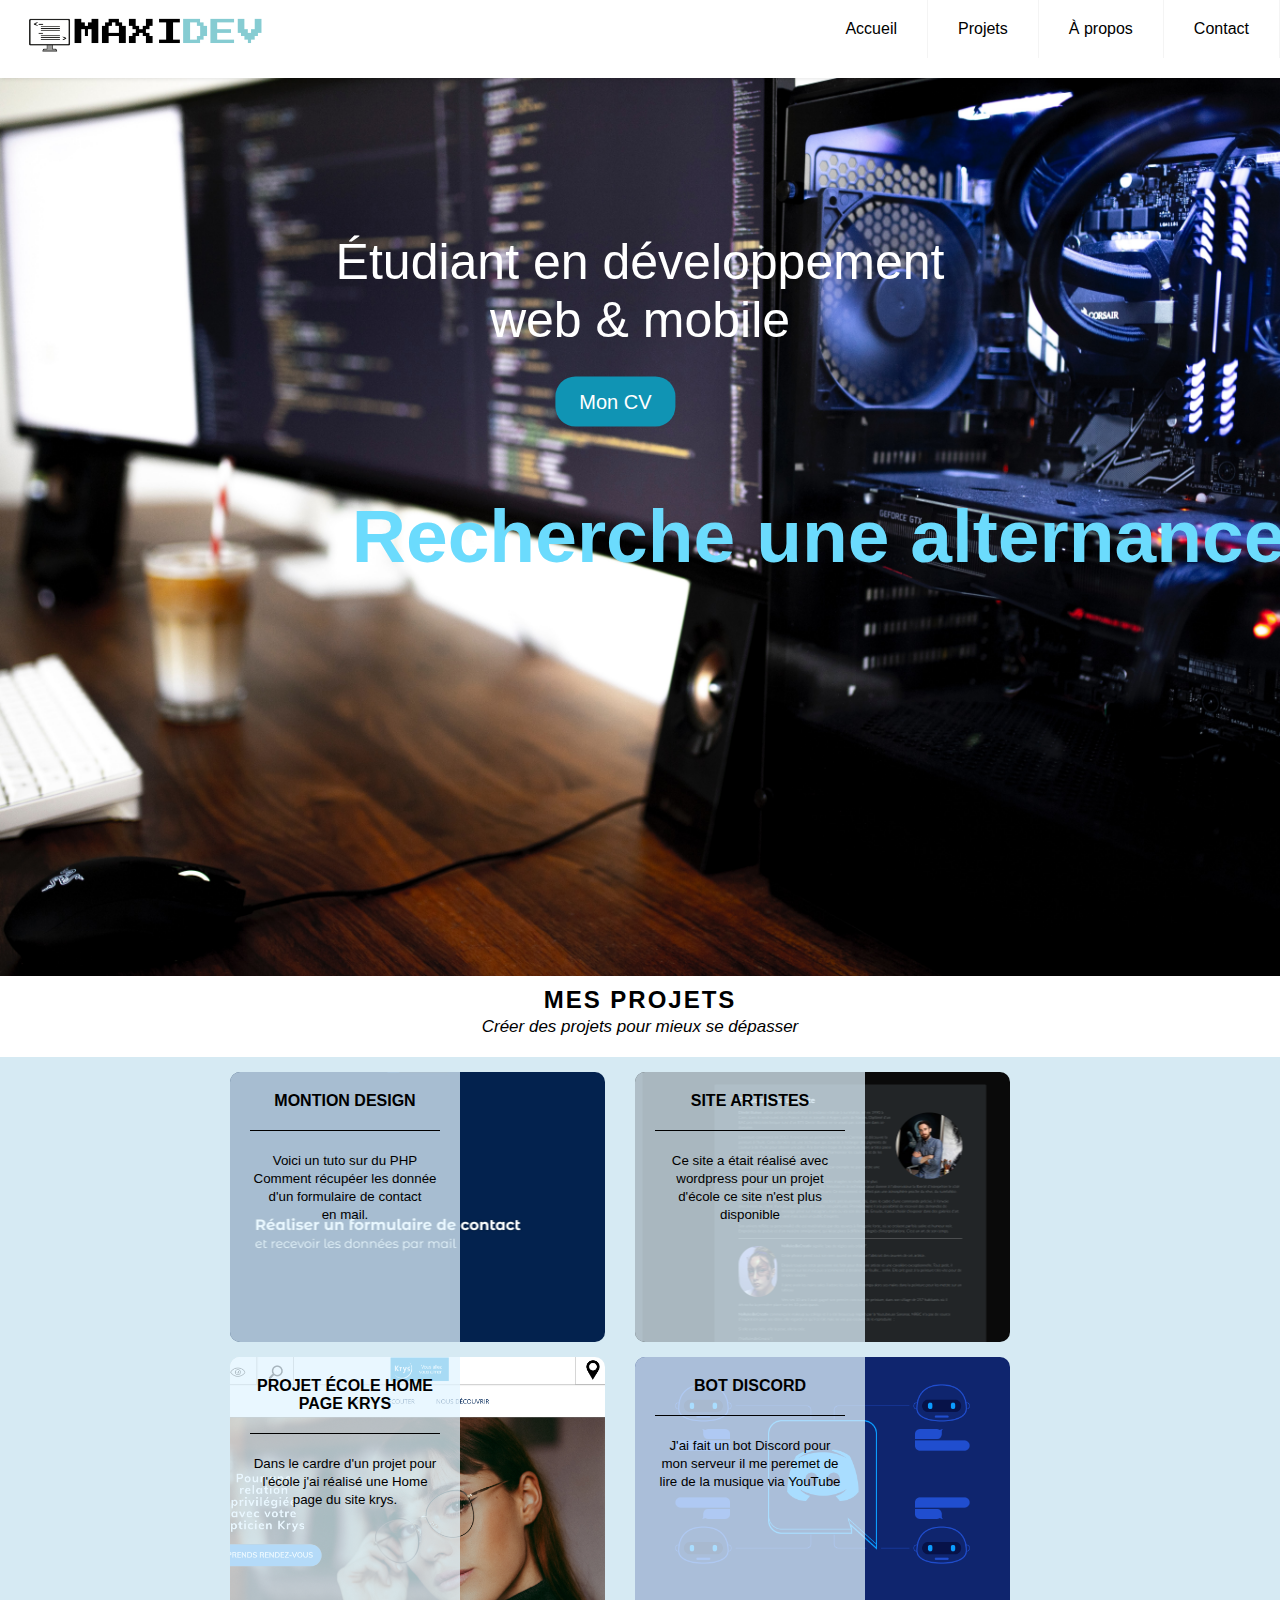
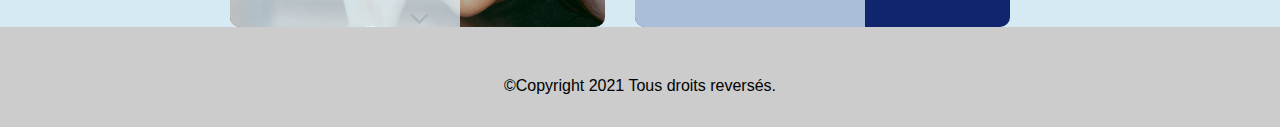
==== index.html @ e9b29162 "imaghe" ====
<!DOCTYPE html>
<html lang="fr-fr">
<head>
    <meta charset="UTF-8">
    <meta name="viewport" content="width=device-width, initial-scale=1.0">
    <link rel="stylesheet" href="style.css">
    <link rel="icon" href="https://maxime-louis-nws.netlify.app/images/pc.png" type="image/x-icon">
    <title>Maxime Louis</title>
</head>
<body>

<header class="header">
    <a href="/index.html" class="logo"><img src="/images/logo-maxidev-new.png"></a>
    <input class="menu-btn" type="checkbox" id="menu-btn" />
    <label class="menu-icon" for="menu-btn"><span class="navicon"></span></label>
    
    <ul class="menu">
      <li><a href="#main-image">Accueil</a></li>
      <li><a href="/projets/projets.html">Projets</a></li>
      <li><a href="/à propo/apropo.html">À propos</a></li>
      <li><a href="/contact/contac.html">Contact</a></li>
    </ul>     
</header>


<section id="main-image">
<div>
    <div class="wrapper">  
        <h2>Étudiant en développement<br> web & mobile <br> </h2>
    </div>

    <div class="button-1">
        <a href="/images/CV maxime sans l'adresse.pdf" class="Button-1">Mon CV</a>
    </div>
</div>
</section>


<div class="text">
   <p>Recherche une alternance</p>
</div>

<div class="section-title">
    <h3>Mes Projets</h3>
    <p><small>Créer des projets pour mieux se dépasser</small></p>       
    <div class="clear"></div>
 </div>

<div class="content">
  <section id="Projets">
    <div class="wrapper">
        <a href="/Montion Design/tuto.html">
<article style="background-image: url(images/Capture\ d’écran\ 2021-07-21\ 095622.jpg);">
    <div class="overlay">
        <h4>Montion Design</h4>
        <p><small>Voici un tuto sur du PHP <br> Comment récupéer les donnée <br> d'un formulaire de contact <br> en mail. </small></p>                
    </div>      
</article>
</a>     

<a href="https://mlouis.normandieweb.school">
    <article style="background-image: url(images/projects/site-artistes.png);">
    <div class="overlay">
        <h4>Site Artistes</h4>
        <p><small>Ce site a était réalisé avec wordpress pour un projet d'école  ce site n'est plus disponible </small></p>
        </div>        
    </article>
</div>   
</a>

<div class="clear"></div>   
</section>

<section id="Projets">
<div class="wrapper">
    <a href="https://xd.adobe.com/view/74939ae3-7681-4254-833b-091c26c44d65-21c0/">

        <article style="background-image: url(/images/sitekrys.png)">
            <div class="overlay">
                <h4>Projet école Home page Krys</h4>
                <p><small>Dans le cardre d'un projet pour l'école j'ai réalisé une Home page du site krys.</small></p>                
            </div>  
        </article>     
    </a>       


<a href="https://github.com/maxime-louis14/Discord-Bot">
 <article style="background-image: url(/images/projects/how-to-make-a-discord-bot-7c0fe302b98b05b145682344b3a4ec59.png);">
    <div class="overlay">
   <h4>Bot Discord</h4>
    <p><small>J'ai fait un bot Discord pour mon serveur il me peremet de lire de la musique via YouTube</small></p>                
  </div>
</article>
</a>

</div>   
    <div class="clear"></div>   
</div>
</section>


<script src="/monjs.JS"></script>

<footer>
<p>©Copyright 2021 Tous droits reversés.</p> 
</footer>

</body>
</html>
---- style.css ----
/*GENERAL*/
*{
  margin: 0px;
  padding: 0px;
}
body {
  font-family:sans-serif;
}


ul {
  list-style: none;
}

a  {
  text-decoration: none;
  color:black;
}

.text p{
  font-weight: bold;
  text-align: center;
  position: absolute;
  top: 50%;
  left: 18%;
  transform: translate(13%, 50%);
  font-size: 75px;
  color: rgb(107, 219, 253);
}

.wrapper {
  width: 820px;
  margin: 0 auto;
} 

h2 {
  color:rgb(255, 255, 255);
  font-size: 50px;
}

h3 {
  color:rgb(0, 0, 0);
  font-size: 24px;
}

 a h4  {
  text-transform: uppercase;
}

#main-image {
  width: 80%;
  padding: 10%;
  position: relative;
  height: 80vh;
  background-size: cover;
  background-position: 25%;
  display:flex;
  align-items: center;
  justify-content:center;
  background-image: url(/images/backgrounds/setup3.jpg);
}


#main-image h2 {
  font-weight: normal;
  text-align: center;
  margin-top: -255px;
}

.Button-1 {
  position: relative;
  transform: translate(127%, -55%);
  left: 173px;
  top:55px;
  display: block;
  width: 120px;
  height: 50px;
  background-color: rgb(16, 148, 180);
  color:rgb(255, 255, 255);
  font-size: 20px;
  line-height: 50px;
  text-align: center;
  border-radius: 20px;
}

.section-title small { 
  font-size: 17px;
  font-style: italic;
  
}

.section-title h3 {
  margin-top: 10px;
  text-align: center;
  font-weight: 300;
  letter-spacing: 2px;
  text-transform: uppercase;
  margin-bottom: 3px;
  font-weight: bold;
}

.section-title p{
  text-align: center;
  margin-bottom: 20px;
}

.bleu
{
  color: rgb(16, 148, 180);
}
.clear{
  clear: both;
}

/* Projets*/

article {
  position: relative;
  height: 100vh;
  background-size: cover;
  background-position: 50%;
  display: flex;
  align-items: center;
  justify-content:center;

}

#Projets {
  background-color: rgb(214, 234, 243);
  padding: 0px 0;
}

#Projets article {
  width: 375px;
  height: 270px;
 float: left;
  border-radius: 10px;
  margin-top: 15px;  
}


#Projets article:first-child {
  margin-right: 30px;
}

.container {
  width: 100%;
  padding-right: 15px;
  padding-left: 15px;
  margin-right: auto;
  margin-left: auto;

}

.overlay {
  background: rgba(225, 244, 255, 0.74);
  height:85%;
  width: 190px;
  padding: 20px;
  border-radius: 10px 0 0 10px;
  text-align: center;
  margin-right: auto;
}

article h4{
  border-bottom: 1px solid rgb(0, 0, 0);
  padding-bottom: 20px;
  text-transform: uppercase;
  margin-bottom: 20px;
  text-align: center;
}

#Projets p {
  text-align: center;
  margin-bottom: 20px;
}

.Button-2 {
  color:#fff;
  background-color: rgb(53, 143, 196);
  padding: 6px 20px;
  border-radius: 3px;
  margin:10px;
}

.Button-2:hover {
  color:#fff;
  background-color: rgb(59, 87, 104);
  padding: 6px 20px;
  border-radius: 3px;
  margin:10px;
}

/* header */

.header {
  background-color: #fff;
  box-shadow: 1px 1px 4px 0 rgba(0,0,0,.1);
  position: fixed;
  width: 100%;
  z-index: 3;
}

.header ul {
  margin: 0;
  padding: 0;
  list-style: none;
  overflow: hidden;
  background-color: #fff;
}

.header li a {
  display: block;
  padding: 20px 20px;
  border-right: 1px solid #f4f4f4;
  text-decoration: none;
}

.header li a:hover,
.header .menu-btn:hover {
  background-color: #f4f4f4;
}

.header .logo {
  display: block;
  float: left;
  font-size: 2em;
  padding: 10px 20px;
  text-decoration: none;
  max-width: 250px;
}

/* menu */

.header .menu {
  clear: both;
  max-height: 0;
  transition: max-height .2s ease-out;
}

/* menu icon */

.header .menu-icon {
  cursor: pointer;
  display: inline-block;
  float: right;
  padding: 28px 20px;
  position: relative;
  user-select: none;
}

.header .menu-icon .navicon {
  background: #333;
  display: block;
  height: 2px;
  position: relative;
  transition: background .2s ease-out;
  width: 18px;
}

.header .menu-icon .navicon:before,
.header .menu-icon .navicon:after {
  background: #333;
  content: '';
  display: block;
  height: 100%;
  position: absolute;
  transition: all .2s ease-out;
  width: 100%;
}

.header .menu-icon .navicon:before {
  top: 5px;
}

.header .menu-icon .navicon:after {
  top: -5px;
}

/* menu btn */

.header .menu-btn {
  display: none;
}

.header .menu-btn:checked ~ .menu {
  max-height: 240px;
}

.header .menu-btn:checked ~ .menu-icon .navicon {
  background: transparent;
}

.header .menu-btn:checked ~ .menu-icon .navicon:before {
  transform: rotate(-45deg);
}

.header .menu-btn:checked ~ .menu-icon .navicon:after {
  transform: rotate(45deg);
}

.header .menu-btn:checked ~ .menu-icon:not(.steps) .navicon:before,
.header .menu-btn:checked ~ .menu-icon:not(.steps) .navicon:after {
  top: 0;
}

img {
  max-width: 100%;
} 

/* 48em = 768px */

@media (min-width: 48em) {
  .header li  {
    float: left;
  }

  h1 {
    float: left;
  }

  .header li a {
    padding: 20px 30px;
  }
  .header .menu {
    clear: none;
    float: right;
    max-height: none;
  }
  .header .menu-icon {
    display: none;
  }

}

/*main-image mobiles*/

@media screen and (max-width: 768px) {
  .container {
  max-width: 10px;
}
.wrapper {
max-width: 375px;
}

#main-image h2 {
  font-weight: normal;
  text-align: center;
  margin-top: -140px;
  font-size: 25px;
}
.text{
  font-weight: bold;
  text-align: center;
  position: absolute;
  transform: translate(0%, 25%);
  top: 60%;
  left: 15px;
  color:rgb(0, 0, 0);
  font-size: 36px;
}
.Button-1 {
  position: relative;
  transform: translate(-40%, -55%);
  left: 173px;
  top:55px;
  display: block;
  width: 120px;
  height: 50px;
  background-color: rgb(16, 148, 180);
  color:rgb(255, 255, 255);
  font-size: 20px;
  line-height: 50px;
  text-align: center;
  border-radius: 20px;
}


}
/*pied de pages*/
footer {
  text-align: center;
  background:#ccc;
bottom:0;
width:100%;
padding-top:50px;
height:50px;
}
/*nav {
  width: auto;
  text-align: left;
}
 
nav ul {
  flex-direction: column;
}

nav li {
  padding-left: 4px;
}
nav a:hover {
  border-bottom: 0;
}

#main-image {
  display: none;
}
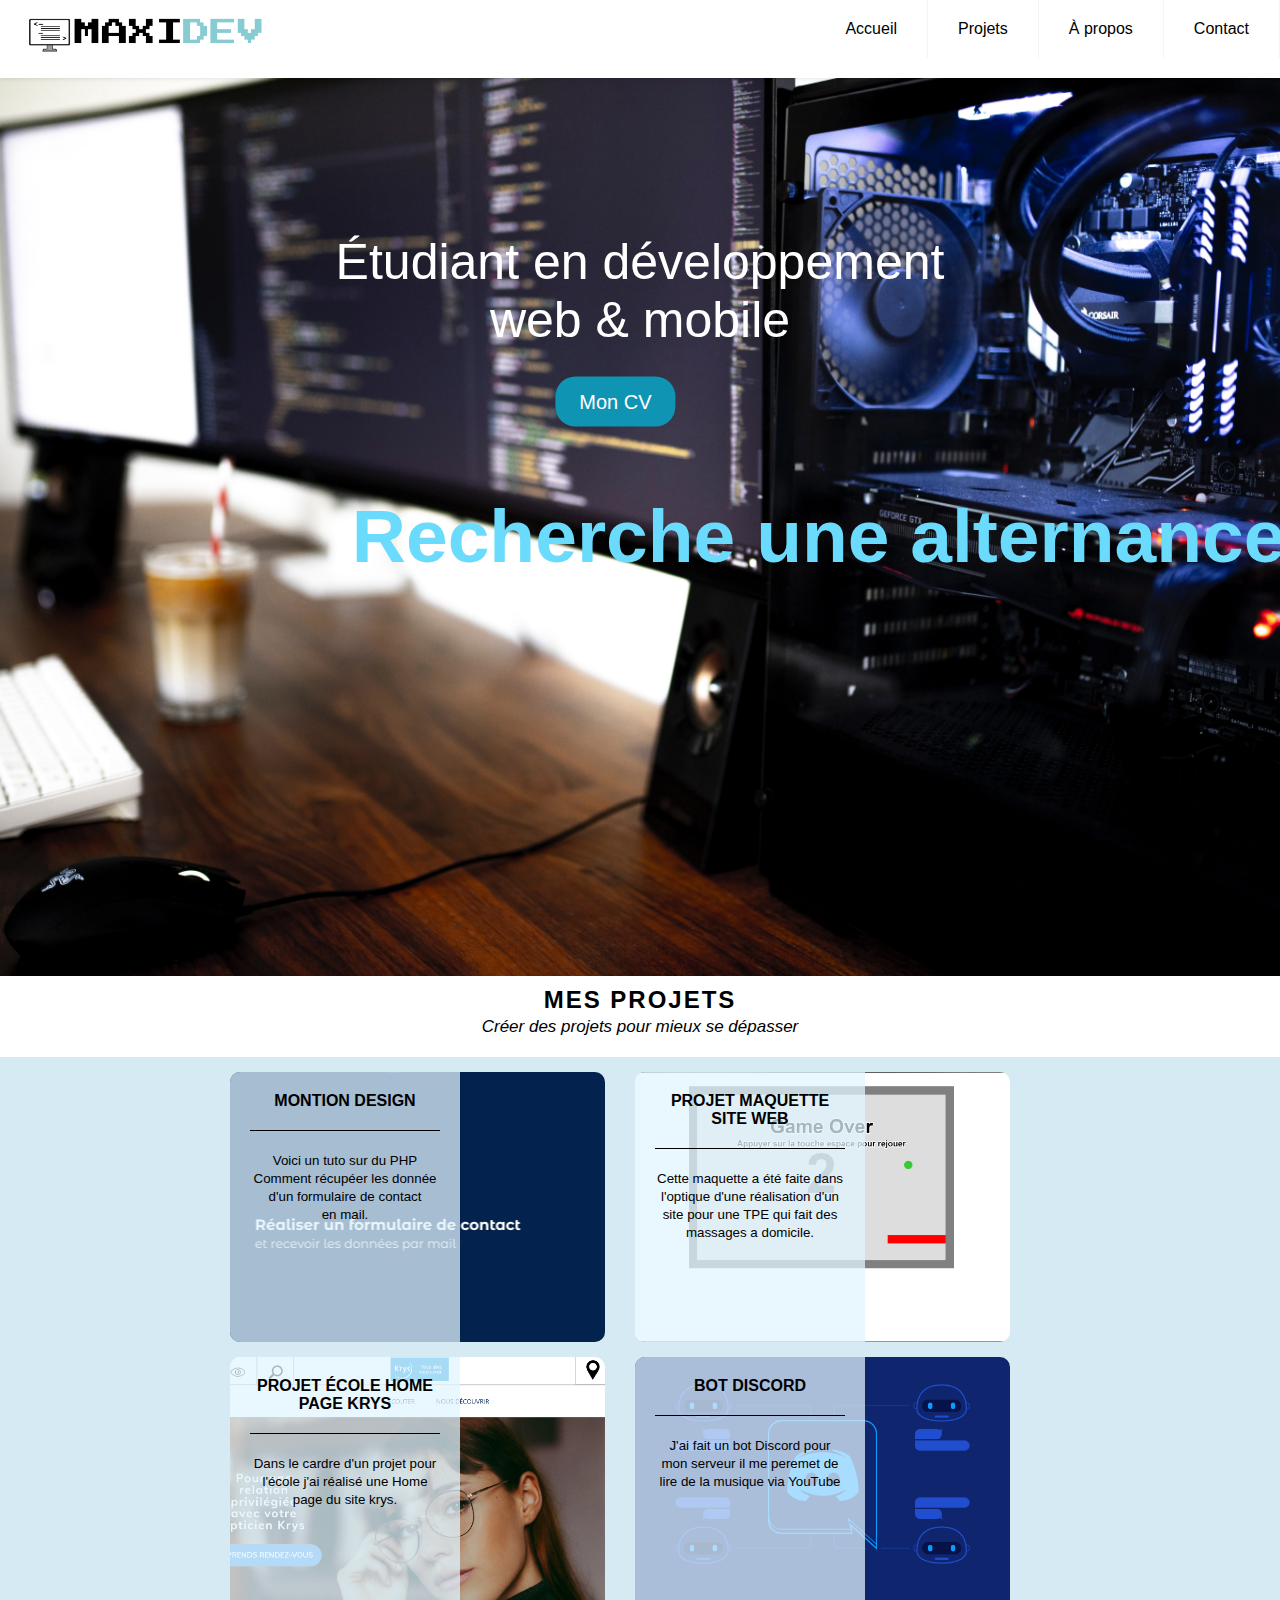
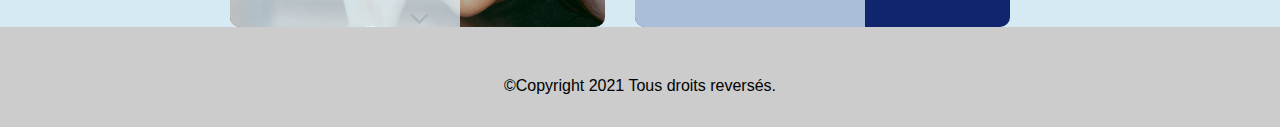
==== commit f886912c: "vb" ====
--- a/index.html
+++ b/index.html
@@ -58,15 +58,14 @@
 </article>
 </a>     
 
-<a href="https://mlouis.normandieweb.school">
-    <article style="background-image: url(images/projects/site-artistes.png);">
-    <div class="overlay">
-        <h4>Site Artistes</h4>
-        <p><small>Ce site a était réalisé avec wordpress pour un projet d'école  ce site n'est plus disponible </small></p>
-        </div>        
-    </article>
-</div>   
-</a>
+<a href="https://mystifying-goldberg-5cb7a5.netlify.app/">
+    <article style="background-image: url(/images/Snake.jpg);">
+       <div class="overlay">
+      <h4>Projet Maquette site web</h4>
+       <p><small> Cette maquette a été faite dans l'optique d'une réalisation d'un site pour une TPE qui fait des massages a domicile.</small></p>                
+     </div>
+   </article>
+   </a>
 
 <div class="clear"></div>   
 </section>
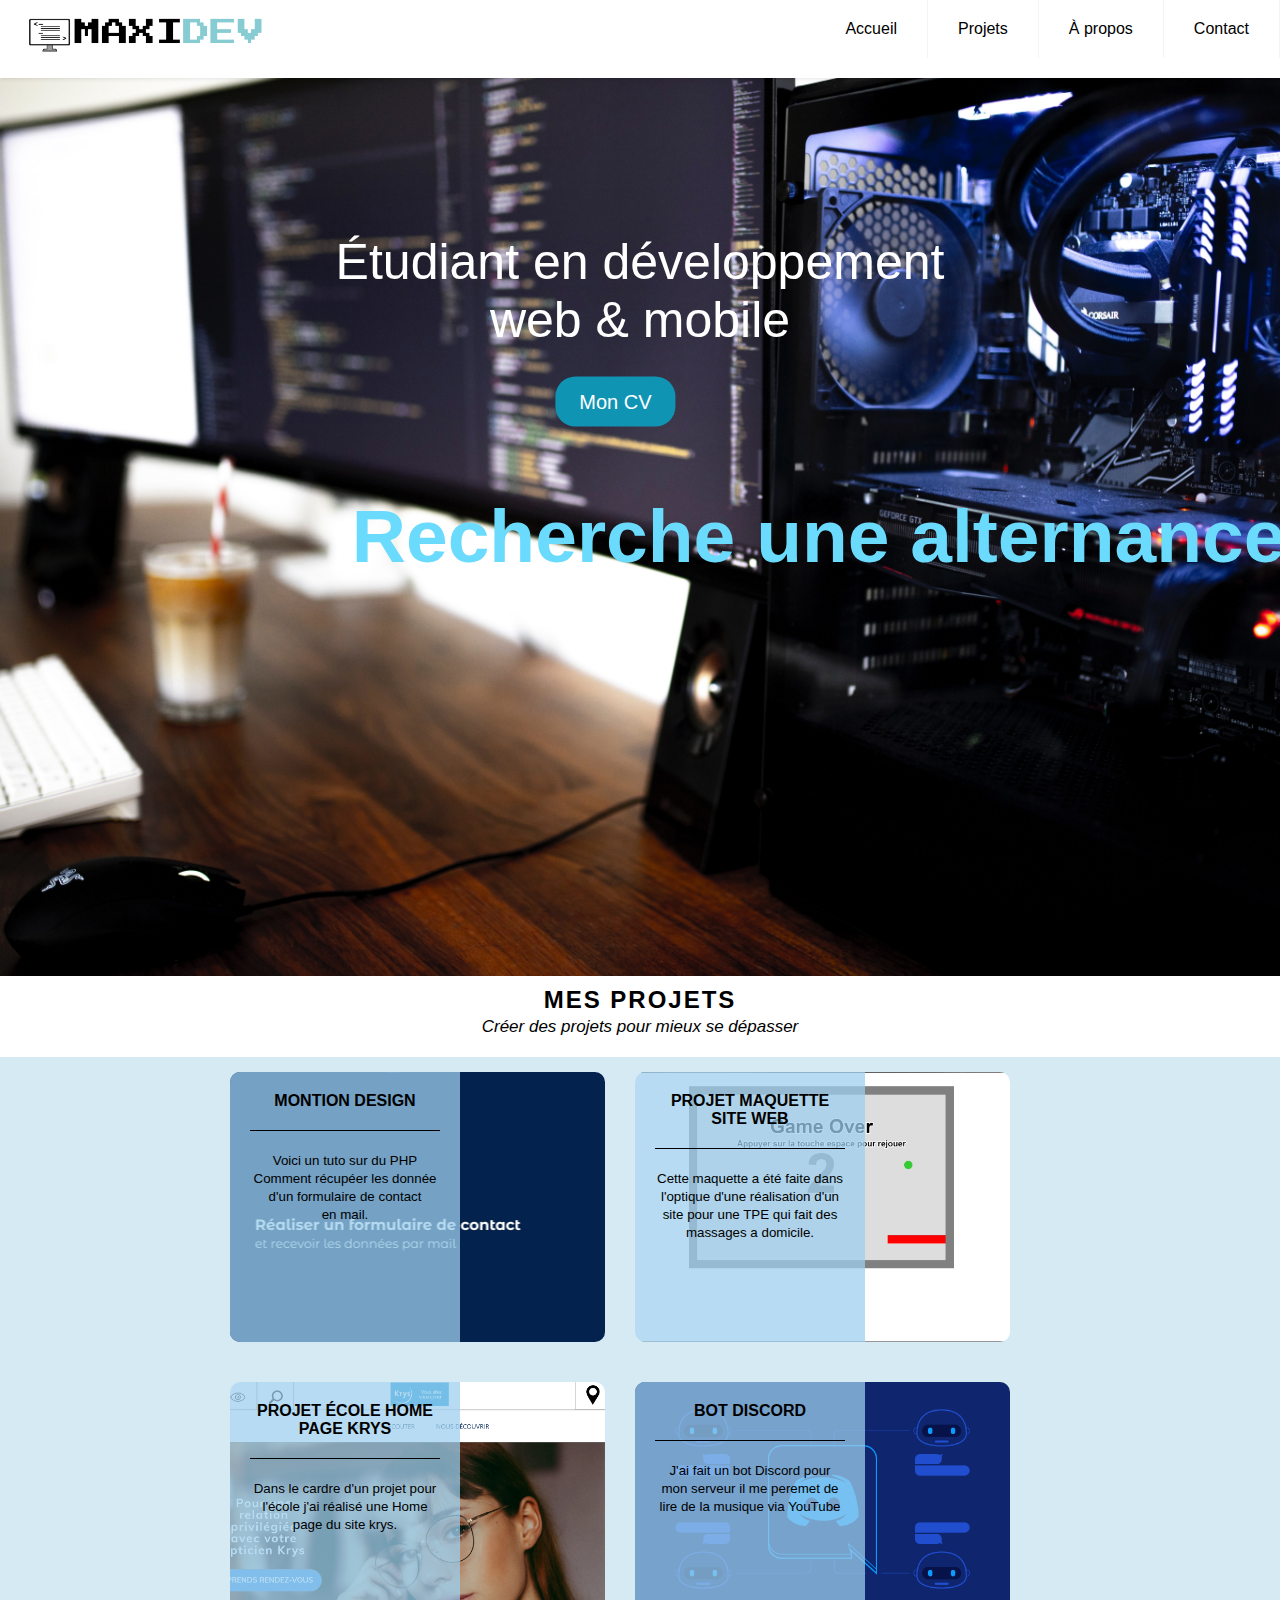
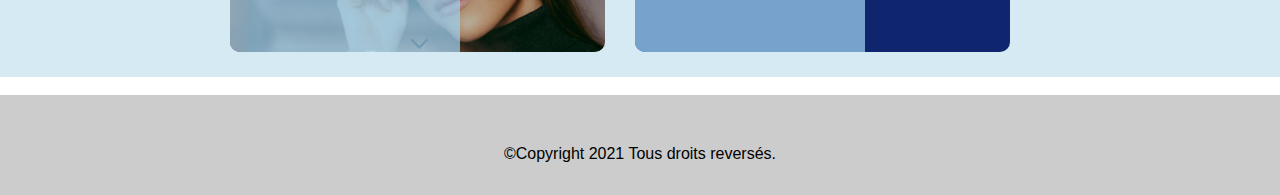
==== commit cf33af7b: "commit pour le text Recherche une alt" ====
--- a/index.html
+++ b/index.html
@@ -30,7 +30,7 @@
     </div>
 
     <div class="button-1">
-        <a href="/images/CV maxime sans l'adresse.pdf" class="Button-1">Mon CV</a>
+        <a href="images\CV maxime sans l'adresse.pdf" class="Button-1">Mon CV</a>
     </div>
 </div>
 </section>
@@ -46,6 +46,8 @@
     <div class="clear"></div>
  </div>
 
+
+ 
 <div class="content">
   <section id="Projets">
     <div class="wrapper">
@@ -73,7 +75,6 @@
 <section id="Projets">
 <div class="wrapper">
     <a href="https://xd.adobe.com/view/74939ae3-7681-4254-833b-091c26c44d65-21c0/">
-
         <article style="background-image: url(/images/sitekrys.png)">
             <div class="overlay">
                 <h4>Projet école Home page Krys</h4>
@@ -86,8 +87,8 @@
 <a href="https://github.com/maxime-louis14/Discord-Bot">
  <article style="background-image: url(/images/projects/how-to-make-a-discord-bot-7c0fe302b98b05b145682344b3a4ec59.png);">
     <div class="overlay">
-   <h4>Bot Discord</h4>
-    <p><small>J'ai fait un bot Discord pour mon serveur il me peremet de lire de la musique via YouTube</small></p>                
+        <h4>Bot Discord</h4>
+        <p><small>J'ai fait un bot Discord pour mon serveur il me peremet de lire de la musique via YouTube</small></p>                
   </div>
 </article>
 </a>
@@ -96,6 +97,8 @@
     <div class="clear"></div>   
 </div>
 </section>
+
+<br>
 
 
 <script src="/monjs.JS"></script>
--- a/style.css
+++ b/style.css
@@ -3,6 +3,7 @@
   margin: 0px;
   padding: 0px;
 }
+
 body {
   font-family:sans-serif;
 }
@@ -127,7 +128,9 @@
 
 #Projets {
   background-color: rgb(214, 234, 243);
-  padding: 0px 0;
+  padding: 0px 0px;
+  height: 310px;
+
 }
 
 #Projets article {
@@ -153,7 +156,7 @@
 }
 
 .overlay {
-  background: rgba(225, 244, 255, 0.74);
+  background: rgba(156, 207, 237, 0.74);
   height:85%;
   width: 190px;
   padding: 20px;
@@ -349,15 +352,15 @@
   margin-top: -140px;
   font-size: 25px;
 }
-.text{
+.text p{
   font-weight: bold;
   text-align: center;
   position: absolute;
   transform: translate(0%, 25%);
   top: 60%;
   left: 15px;
-  color:rgb(0, 0, 0);
-  font-size: 36px;
+  color:rgb(92, 207, 245);
+  font-size: 46px;
 }
 .Button-1 {
   position: relative;
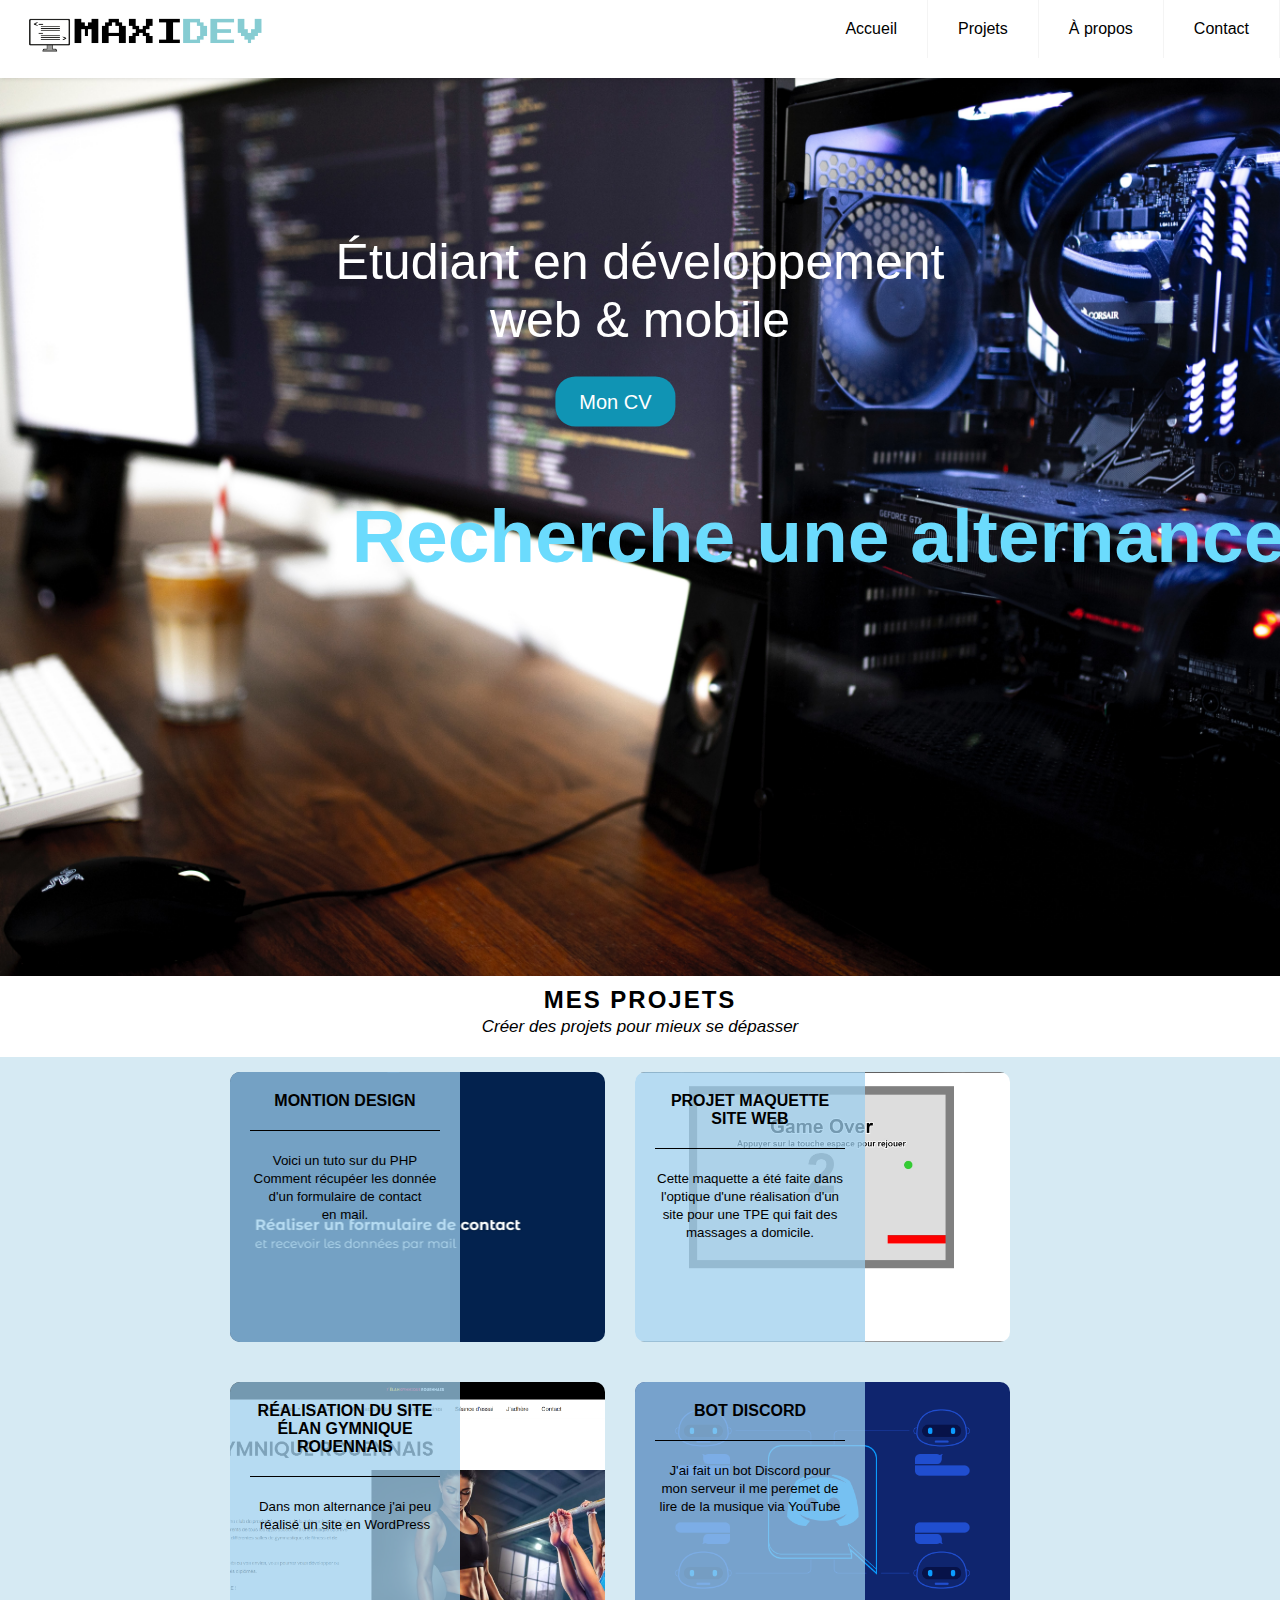
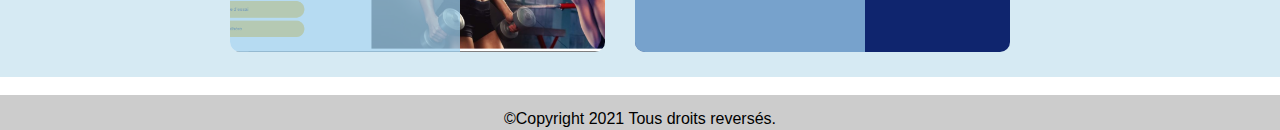
==== commit df09cf3e: "commit des modif des projet" ====
--- a/index.html
+++ b/index.html
@@ -74,11 +74,11 @@
 
 <section id="Projets">
 <div class="wrapper">
-    <a href="https://xd.adobe.com/view/74939ae3-7681-4254-833b-091c26c44d65-21c0/">
-        <article style="background-image: url(/images/sitekrys.png)">
+    <a href="https://www.egrouen.net/">
+        <article style="background-image: url(/images/projects/Capture\ d’écran\ 2022-05-21\ 161507.png)">
             <div class="overlay">
-                <h4>Projet école Home page Krys</h4>
-                <p><small>Dans le cardre d'un projet pour l'école j'ai réalisé une Home page du site krys.</small></p>                
+                <h4>Réalisation du site Élan gymnique rouennais</h4>
+                <p><small>Dans mon alternance j'ai peu réalisé un site en WordPress </small></p>                
             </div>  
         </article>     
     </a>       
--- a/style.css
+++ b/style.css
@@ -334,6 +334,8 @@
     display: none;
   }
 
+
+
 }
 
 /*main-image mobiles*/
@@ -378,6 +380,12 @@
   border-radius: 20px;
 }
 
+#Projets {
+  background-color: rgb(214, 234, 243);
+  padding: 0px 0px;
+  height: 600px;
+
+}
 
 }
 /*pied de pages*/
@@ -386,8 +394,8 @@
   background:#ccc;
 bottom:0;
 width:100%;
-padding-top:50px;
-height:50px;
+padding-top:15px;
+height:20px;
 }
 /*nav {
   width: auto;
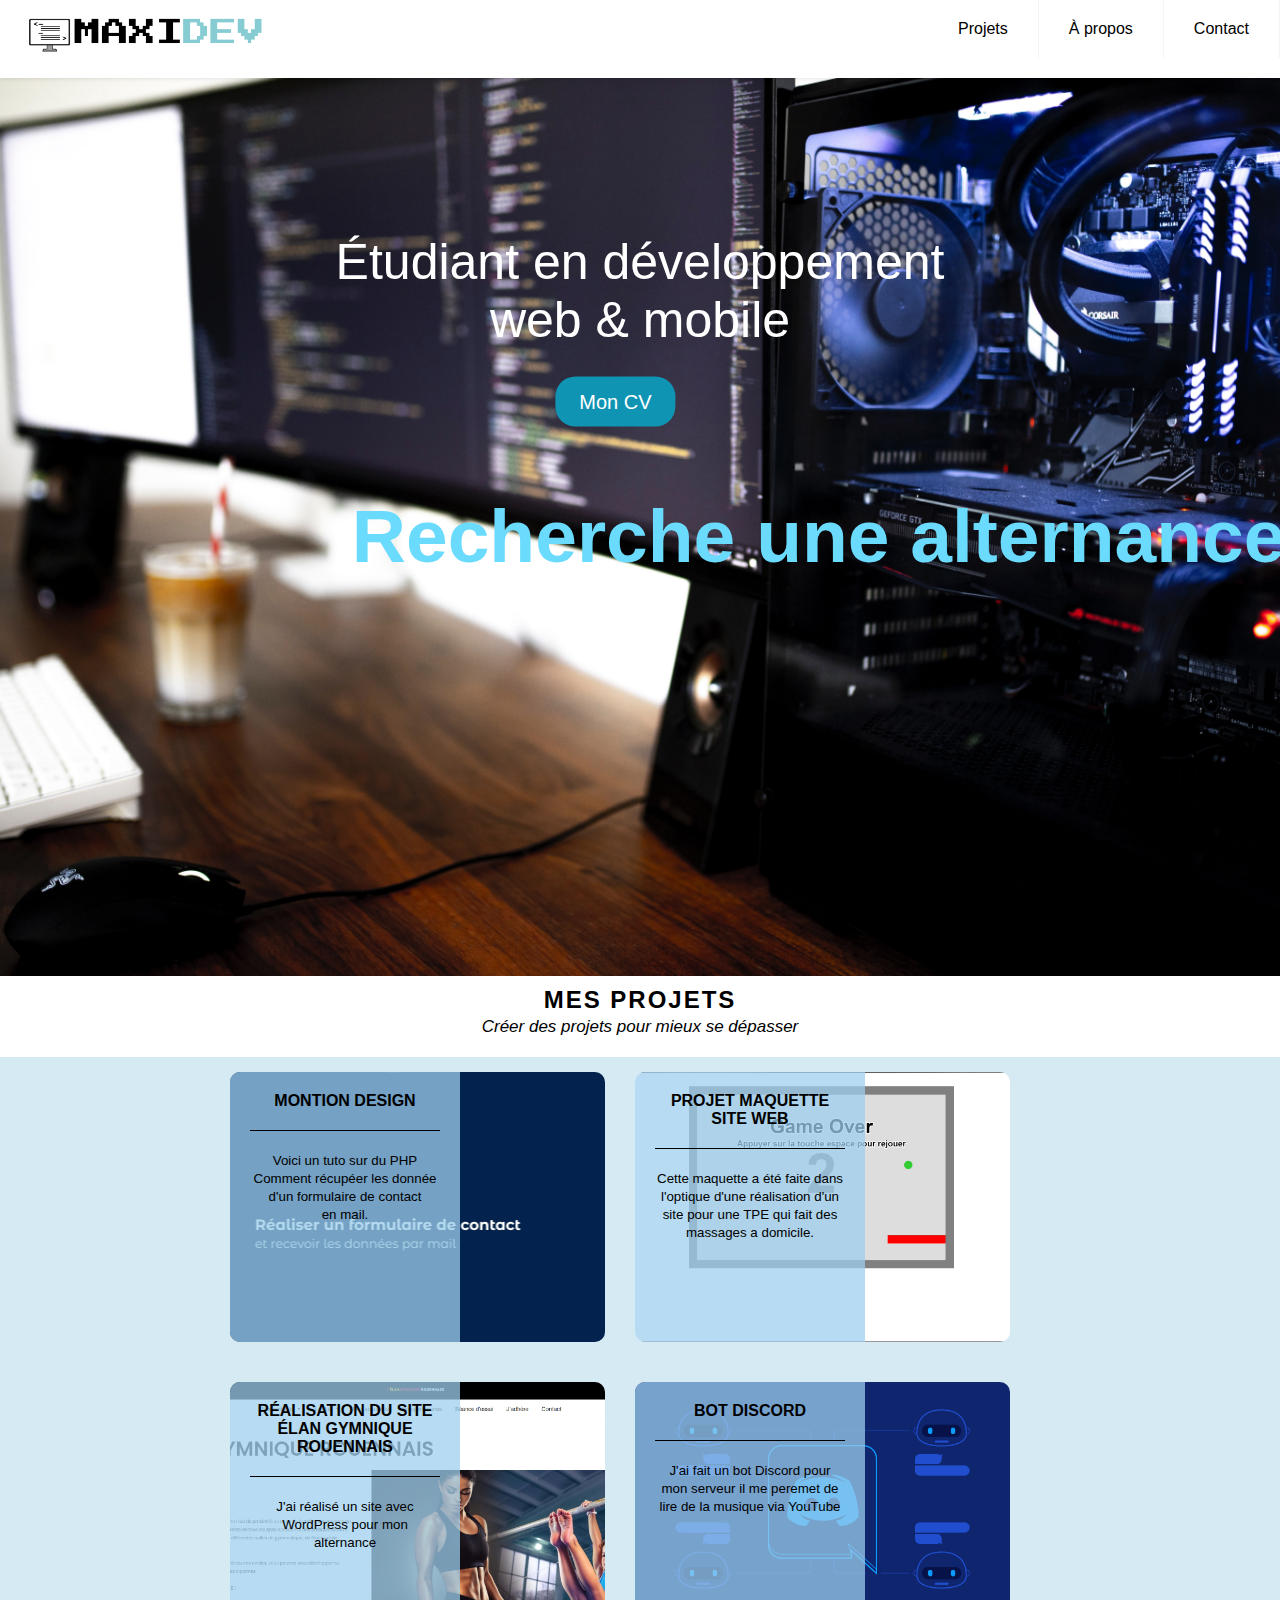
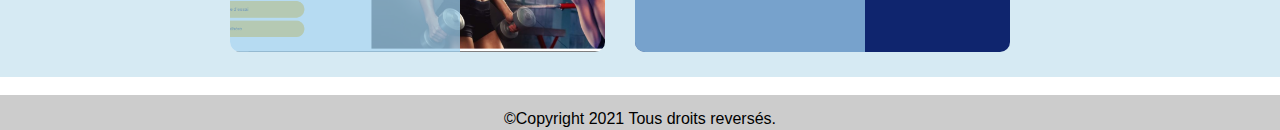
==== commit b785d092: "wp" ====
--- a/index.html
+++ b/index.html
@@ -15,7 +15,6 @@
     <label class="menu-icon" for="menu-btn"><span class="navicon"></span></label>
     
     <ul class="menu">
-      <li><a href="#main-image">Accueil</a></li>
       <li><a href="/projets/projets.html">Projets</a></li>
       <li><a href="/à propo/apropo.html">À propos</a></li>
       <li><a href="/contact/contac.html">Contact</a></li>
@@ -78,7 +77,7 @@
         <article style="background-image: url(/images/projects/Capture\ d’écran\ 2022-05-21\ 161507.png)">
             <div class="overlay">
                 <h4>Réalisation du site Élan gymnique rouennais</h4>
-                <p><small>Dans mon alternance j'ai peu réalisé un site en WordPress </small></p>                
+                <p><small>J'ai réalisé un site avec WordPress pour mon alternance </small></p>                
             </div>  
         </article>     
     </a>       
